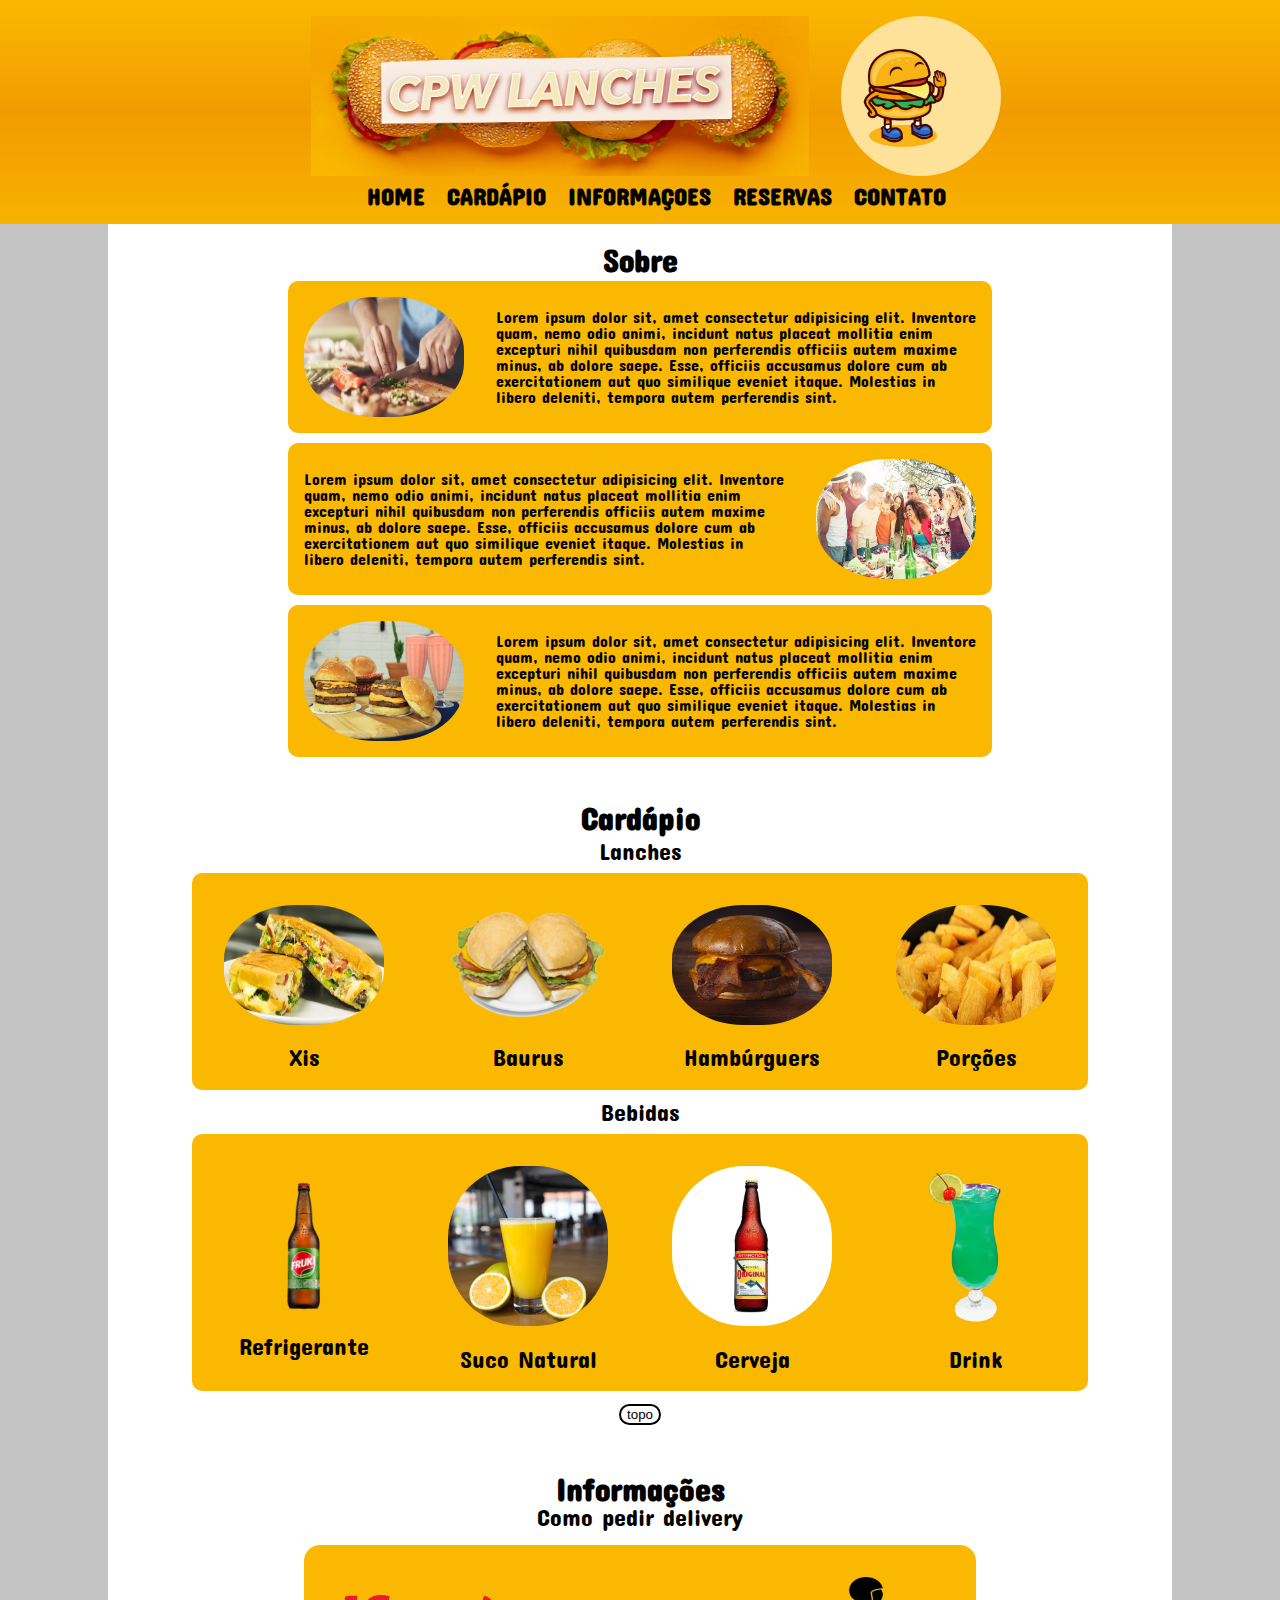
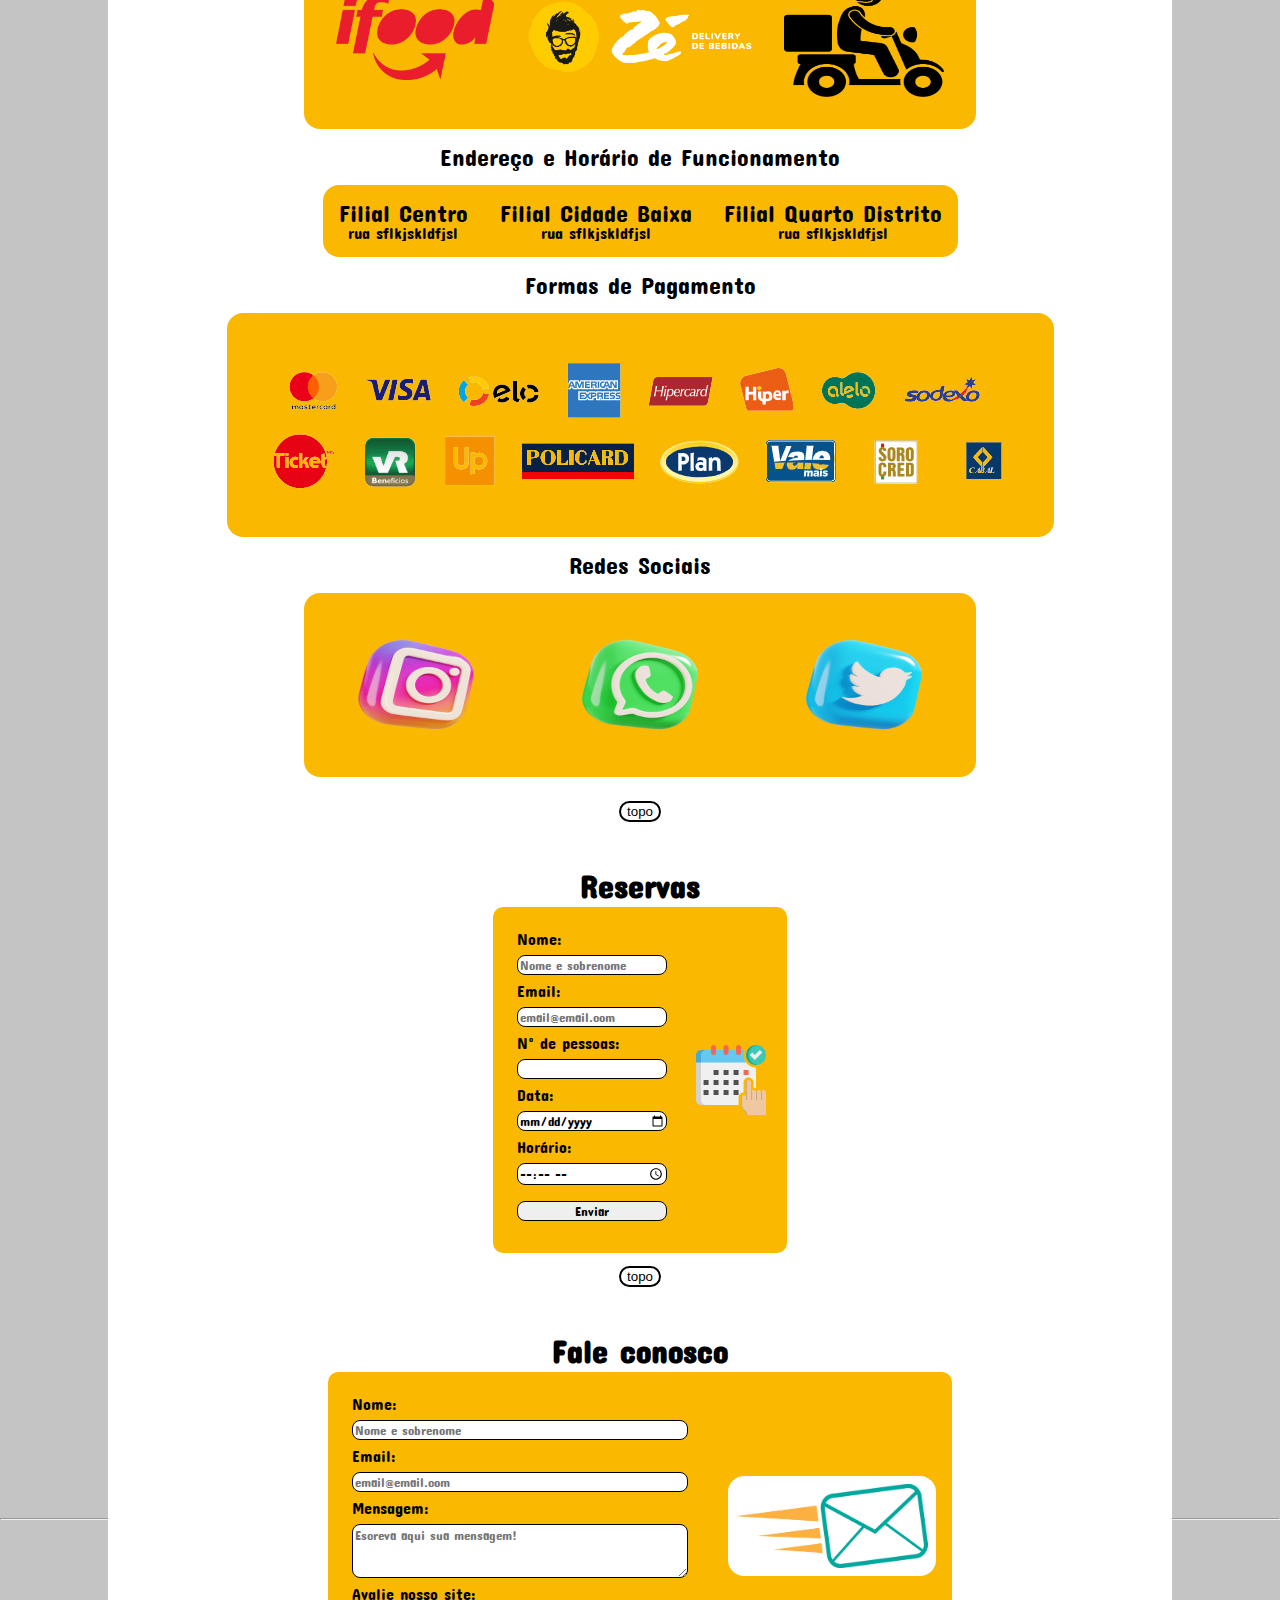
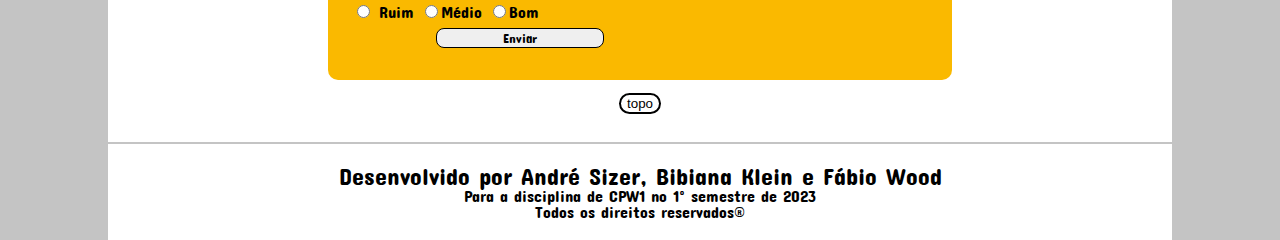
==== index.html @ 4eee1fc5 "Merge branch 'Informações' of github.com:andresizer/CPW1-Lanches into Informações" ====
<!DOCTYPE html>
<html lang="pt-br">
<head>
    <meta charset="UTF-8">
    <meta http-equiv="X-UA-Compatible" content="IE=edge">
    <meta name="viewport" content="width=device-width, initial-scale=1.0">
    <title>CPW1 Lanches</title>
    <link rel="stylesheet" href="styles.css">
</head>
<body>
        <!-- CONTAINER DO BANNER + MENU DO TOPO -->
        <header class="topo" id="logo">
            <div class="imagens-topo">
                <img src="img/banner-amarelo1.png" alt="banner com o nome CPW LANCHES" class="itopo">
                <img src="img/mascot_images/mascote_sobre.png" alt="mascote em forma de hamburguer com um rosto feliz, pernas e braços, com o braço esquerdo acenando" class="mascote" id="mascote"> 
            </div>

            <div class="menu">
                <a href="#sobre" class="mtopo mhome" onmouseover="change_mascot_on('img/mascot_images/mascote_sobre.png')"
                                                     onmouseout="change_mascot_out()"
                                                     onclick="change_mascot_click('img/mascot_images/mascote_sobre.png')">home</a>

                <a href="#cardapio" class="mtopo"    onmouseover="change_mascot_on('img/mascot_images/mascote_cardapio.png')"
                                                     onmouseout="change_mascot_out()"
                                                     onclick="change_mascot_click('img/mascot_images/mascote_cardapio.png')">cardápio</a>

                <a href="#informacao" class="mtopo"  onmouseover="change_mascot_on('img/mascot_images/mascote_informacoes.png')"
                                                     onmouseout="change_mascot_out()"
                                                     onclick="change_mascot_click('img/mascot_images/mascote_informacoes.png')">informaçoes</a>

                <a href="#reservas" class="mtopo"    onmouseover="change_mascot_on('img/mascot_images/mascote_reservas.png')"
                                                     onmouseout="change_mascot_out()"
                                                     onclick="change_mascot_click('img/mascot_images/mascote_reservas.png')">reservas</a>
                                                     
                <a href="#contato" class="mtopo"     onmouseover="change_mascot_on('img/mascot_images/mascote_contato.png')"
                                                     onmouseout="change_mascot_out()"
                                                     onclick="change_mascot_click('img/mascot_images/mascote_contato.png')">contato</a>
            </div>

        </header>
        <div class="titulo-pagina">
            <h2>CPW1 Lanches</h2>
        </div>
        <!-- CONTAINER INICIAL -->
        <section id="sobre">          
            <div class="cont-externo">
                <h1>Sobre</h1>
                <div class="cont-int">
                    <img src="./img/cozinha.jpg" alt="mãos de uma pessoa cortando vegetais em uma tábua de madeira" class="imgItens imgRadius">
                    <div class="textoSobre">
                        <p>Lorem ipsum dolor sit, amet consectetur adipisicing elit. Inventore quam, nemo odio animi, incidunt natus placeat mollitia enim excepturi nihil quibusdam non perferendis officiis autem maxime minus, ab dolore saepe. Esse, officiis accusamus dolore cum ab exercitationem aut quo similique eveniet itaque. Molestias in libero deleniti, tempora autem perferendis sint.</p>
                    </div>
                </div>
                <div class="cont-int cont-invertido">
                    <div class="textoSobre">
                        <p>Lorem ipsum dolor sit, amet consectetur adipisicing elit. Inventore quam, nemo odio animi, incidunt natus placeat mollitia enim excepturi nihil quibusdam non perferendis officiis autem maxime minus, ab dolore saepe. Esse, officiis accusamus dolore cum ab exercitationem aut quo similique eveniet itaque. Molestias in libero deleniti, tempora autem perferendis sint.</p>
                    </div>
                    <img src="./img/amigos.jpeg" alt="pessoas sorrindo em torno de uma mesa de lanches ao ar livre" class="imgItens imgRadius">
                </div>
                <div class="cont-int">
                    <img src="./img/comida.jpeg" alt="hambúrgueres e milkshakes em cima de uma mesa" class="imgItens imgRadius">
                    <div class="textoSobre">
                        <p>Lorem ipsum dolor sit, amet consectetur adipisicing elit. Inventore quam, nemo odio animi, incidunt natus placeat mollitia enim excepturi nihil quibusdam non perferendis officiis autem maxime minus, ab dolore saepe. Esse, officiis accusamus dolore cum ab exercitationem aut quo similique eveniet itaque. Molestias in libero deleniti, tempora autem perferendis sint.</p>
                    </div>
                </div> 
            </div>
        </section>

        <!-- CONTAINER CARDÁPIO -->
        <section id="cardapio">
            <div class="cont-externo">
                <h1>Cardápio</h1>
                <!-- MINI MENU LANCHES -->
                <div class="descItens aumentaFonte">Lanches</div>
                <div class="itens-sec">
                    <div class="cont-itens" id="cont-itens-xis">
                        <a href="#xis-area">
                            <img src="./img/xissalada.jpg" alt="xis salada cortado ao meio em cima de um prato" class="imgItens imgRadius">
                            <div class="descItens aumentaFonte">Xis</div>
                        </a>
                    </div>
                    <div class="cont-itens" id="cont-itens-bauru">
                        <a href="#bauru-area">
                            <img src="./img/bauru.png" alt="bauru em cima de um prato" class="imgItens imgRadius">
                            <div class="descItens aumentaFonte">Baurus</div>
                        </a>
                    </div>
                    <div class="cont-itens" id="cont-itens-burger">
                        <a href="#burger-area">
                            <img src="./img/burguerbacon.jpg" alt="hambúrguer com fatias de bacon em cima de uma mesa" class="imgItens imgRadius">
                            <div class="descItens aumentaFonte">Hambúrguers</div>
                        </a>
                    </div>
                    <div class="cont-itens" id="cont-itens-porcoes">
                        <a href="#porcoes-area">
                            <img src="./img/aipim.jpg" alt="porção de pedaços aipim" class="imgItens imgRadius">
                            <div class="descItens aumentaFonte">Porções</div>
                        </a>
                    </div>    
                </div>    
                        
                <!-- MINI MENU BEBIDAS -->
                <div class="descItens aumentaFonte">Bebidas</div>
                <div class="itens-sec">
                        <div class="cont-itens" id="cont-itens-refri">
                            <a href="#refri-area">
                                <img src="./img/fruki.png" alt="garrafa de vidro de refrigerante" class="imgItens aspct imgRadius">
                                <div class="descItens aumentaFonte">Refrigerante</div>
                            </a>
                        </div>
                        <div class="cont-itens" id="cont-itens-suco">
                            <a href="#suco-area">
                                <img src="./img/suco.jpeg" alt="copo de vidro com suco de laranja e um canudo reto e duas metades cortadas de uma laranja ao seu lado" class="imgItens aspct imgRadius">
                                <div class="descItens aumentaFonte">Suco Natural</div>
                            </a>
                        </div>
                        <div class="cont-itens" id="cont-itens-cerveja">
                            <a href="#cerveja-area">
                                <img src="./img/original.jpeg" alt="garrafa de vidro de cerveja" class="imgItens aspct imgRadius">
                                <div class="descItens aumentaFonte">Cerveja</div>
                            </a>    
                        </div>
                        <div class="cont-itens" id="cont-itens-drink">
                            <a href="#drink-area">
                                <img src="./img/drink.png" alt="taça tulipa de vidro contendo drink verde, gelo e uma rodela de laranja e uma cereja espetadas na borda" class="imgItens aspct imgRadius">
                                <div class="descItens aumentaFonte">Drink</div>
                            </a>
                        </div>
                </div>
            <button class="voltar" onclick="top_button_func()" >topo</button>
            </div>
                
                <!-- MENUS DETALHADOS -->
                <section id="xis-area" class="itensCardapioInv">
                    <div class="cont-externo">
                        <div class="descItens aumentaFonte">Xis</div>        
                        <div class="itens-sec">
                            <div class="cont-itens">
                                <img src="img/xissalada.jpg" alt="xis salada cortado ao meio em cima de um prato"" class="imgItens">
                                    <div class="descItens aumentaFonte">Xis salada</div>
                                    <div class="descItens aumentaFonte">R$20,00</div>
                                    <div class="descItens descItensParag">Ingredientes: pão de xis, hambúrguer, tomate, alface, queijo muçarela e molho da casa</div>                              
                            </div>
                            <div class="cont-itens">
                                <img src="img/xis/xis-coracao.jpeg" alt="xis recheado com corações de galinha em cima de um prato" class="imgItens">
                                <div class="descItens aumentaFonte">Xis coração</div>
                                <div class="descItens aumentaFonte">R$25,00</div>
                                <div class="descItens descItensParag">Ingredientes: pão de xis, coração, tomate, alface, milho, queijo muçarela e molho da casa</div>   
                            </div>
                            <div class="cont-itens">
                                <img src="img/xis/xis-vegano.jpeg" alt="xis com hambúrguer de soja em cima de um prato" class="imgItens">
                                <div class="descItens aumentaFonte">Xis vegano</div>
                                <div class="descItens aumentaFonte">R$25,00</div>
                                <div class="descItens descItensParag">Ingredientes: pão de xis, hambúrguer de soja, tomate, alface, milho, tofu e molho da casa</div> 
                            </div>
                        </div>
                        <button class="voltar" onclick="location.href='#cardapio'">voltar</button>
                    </div>
                </section>

                <section id="bauru-area" class="itensCardapioInv">
                    <div class="cont-externo">
                        <div class="descItens aumentaFonte">Baurus</div>          
                        <div class="itens-sec">
                            <div class="cont-itens">
                                <img src="img/baurus/bauru-tradicional.jpg" alt="bauru tradicional em um prato" class="imgItens">
                                    <div class="descItens aumentaFonte">Bauru tradicional</div>
                                    <div class="descItens aumentaFonte">R$20,00</div>
                                    <div class="descItens descItensParag">Ingredientes: pão de bauru, filé, tomate, alface, queijo muçarela e molho da casa</div>                           
                            </div>
                            <div class="cont-itens">
                                <img src="img/baurus/bauru-4-queijos.jpg" alt="bauru recheado com queijo em cima de um prato" class="imgItens">
                                <div class="descItens aumentaFonte">Bauru 4 queijos</div>
                                <div class="descItens aumentaFonte">R$25,00</div>
                                <div class="descItens descItensParag">Ingredientes: pão de bauru, filé, tomate, alface, queijo muçarela, queijo cheddar, queijo provolone e queijo lanche</div>   
                            </div>
                            <div class="cont-itens">
                                <img src="img/baurus/bauru-vegano.jpg" alt="bauru com hambúrguer de soja em cima de um prato" class="imgItens">
                                <div class="descItens aumentaFonte"><h2>Bauru vegano</h2></div>
                                <div class="descItens aumentaFonte">R$25,00</div>
                                <div class="descItens descItensParag">Ingredientes: pão de bauru, hambúrguer de soja, tomate, alface, tofu e molho da casa</div> 
                            </div>
                        </div>
                        <button class="voltar" onclick="location.href='#cardapio'">voltar</button>
                    </div>
                </section>  
                
                <section id="burger-area" class="itensCardapioInv">
                    <div class="cont-externo">
                        <div class="descItens aumentaFonte">Hambúrgueres</div>             
                        <div class="itens-sec">
                            <div class="cont-itens">
                                <img src="img/burgers/burger-tradicional.jpg" alt="hambúrguer em cima de um prato" class="imgItens">
                                    <div class="descItens aumentaFonte">Burguer tradicional</div>
                                    <div class="descItens aumentaFonte">R$20,00</div>
                                    <div class="descItens descItensParag">Ingredientes: pão de hambúrguer, hambúrguer bovino, tomate, alface, 
                                        queijo muçarela e molho da casa</div>                              
                            </div>
                            <div class="cont-itens">
                                <img src="img/burgers/burger-bacon.webp" alt="hambúrguer com fatias de bacon em cima de uma tábua de madeira" class="imgItens">
                                <div class="descItens aumentaFonte">Burguer com bacon</div>
                                <div class="descItens aumentaFonte">R$25,00</div>
                                <div class="descItens descItensParag">Ingredientes: pão de hambúrguer, hambúrguer bovino, bacon, tomate, alface, 
                                    queijo muçarela e molho da casa</div>   
                            </div>
                            <div class="cont-itens">
                                <img src="img/burgers/burger-vegano.jpg" alt="hambúrguer com bife de soja em cima de uma tábua de madeira" class="imgItens">
                                <div class="descItens aumentaFonte">Burguer vegano</div>
                                <div class="descItens aumentaFonte">R$25,00</div>
                                <div class="descItens descItensParag">Ingredientes: pão de hambúrguer, hambúrguer de soja, tomate, alface, 
                                        tofu e molho da casa</div> 
                            </div>
                        </div>
                        <button class="voltar" onclick="location.href='#cardapio'">voltar</button>
                    </div>
                </section>
                
                <section id="porcoes-area" class="itensCardapioInv">
                    <div class="cont-externo">
                        <div class="descItens aumentaFonte">Porções</div>           
                        <div class="itens-sec">
                            <div class="cont-itens">
                                <img src="img/porcoes/porcao-batata.jpg" alt="porção de batatas fritas" class="imgItens aspct">
                                    <div class="descItens aumentaFonte">Porção de batata</div>
                                    <div class="descItens aumentaFonte">R$20,00</div>   
                            </div>
                            <div class="cont-itens">
                                <img src="img/porcoes/porcao-aipim.webp" alt="porção de pedaços de aipim frito" class="imgItens aspct">
                                <div class="descItens aumentaFonte">Porção de aipim</div>
                                <div class="descItens aumentaFonte">R$25,00</div> 
                            </div>
                            <div class="cont-itens">
                                <img src="img/porcoes/porcao-polenta.jpg" alt="porção de pedaços de polenta frita" class="imgItens aspct">
                                <div class="descItens aumentaFonte">Porção de polenta</div>
                                <div class="descItens aumentaFonte">R$25,00</div>
                            </div>
                        </div>
                        <button class="voltar" onclick="location.href='#cardapio'">voltar</button>
                    </div>
                </section> 
               
                <section id="refri-area" class="itensCardapioInv">
                    <div class="cont-externo">
                        <div class="descItens aumentaFonte">Refrigerantes</div>          
                        <div class="itens-sec">
                            <div class="cont-itens">
                                <img src="img/refris/coca.webp" alt="garrafa de plástico de 300ml de coca-cola" class="imgItens aspct">
                                    <div class="descItens aumentaFonte">Coca-cola</div>
                                    <div class="descItens aumentaFonte">R$8,00</div>
                            </div>
                            <div class="cont-itens">
                                <img src="img/refris/pepsi.webp" alt="garrafa de plástico de 300ml de pepsi" class="imgItens aspct">
                                <div class="descItens aumentaFonte">Pepsi</div>
                                <div class="descItens aumentaFonte">R$6,00</div>
                            </div>
                            <div class="cont-itens">
                                <img src="img/refris/guarana.jpg" alt="garrafa de plástico de 300ml de guaraná antártica" class="imgItens aspct">
                                <div class="descItens aumentaFonte">Guaraná Antartica</div>
                                <div class="descItens aumentaFonte">R$8,00</div>
                            </div>
                            <div class="cont-itens">
                                <img src="img/refris/fanta.jpeg" alt="garrafa de plástico de 300ml de fanta laranja" class="imgItens aspct">
                                <div class="descItens aumentaFonte">Fanta laranja</div>
                                <div class="descItens aumentaFonte">R$8,00</div>
                            </div>
                        </div>
                        <button class="voltar" onclick="location.href='#cardapio'">voltar</button>
                    </div>
                </section> 
                
                <section id="suco-area" class="itensCardapioInv">
                    <div class="cont-externo">
                        <div class="descItens aumentaFonte">Sucos</div>          
                        <div class="itens-sec">
                            <div class="cont-itens">
                                <img src="img/sucos/suco-laranja.jpg" alt="copo de vidro com canudo e suco de laranja com uma laranja fatiada ao lado" class="imgItens aspct">
                                    <div class="descItens aumentaFonte">Laranja</div>
                                    <div class="descItens aumentaFonte">R$8,00</div>
                            </div>
                            <div class="cont-itens">
                                <img src="img/sucos/suco-abacaxi.jpg" alt="copo de vidro com canudo e suco de abacaxi com fatias de abacaxi e folhas de hortelã ao lado" class="imgItens aspct">
                                <div class="descItens aumentaFonte">Abacaxi</div>
                                <div class="descItens aumentaFonte">R$6,00</div>
                            </div>
                            <div class="cont-itens">
                                <img src="img/sucos/suco-uva.webp" alt="copo de vidro com suco de uva e um cacho de uvas ao lado" class="imgItens aspct">
                                <div class="descItens aumentaFonte">Uva</div>
                                <div class="descItens aumentaFonte">R$8,00</div>
                            </div>
                            <div class="cont-itens">
                                <img src="img/sucos/suco-limao.jpg" alt="copo de vidro com limonada e limões cortados ao lado" class="imgItens aspct">
                                <div class="descItens aumentaFonte">Limonada</div>
                                <div class="descItens aumentaFonte">R$8,00</div>
                            </div>
                        </div>
                        <button class="voltar" onclick="top_button_func()">voltar</button>
                    </div>
                </section> 
                
                <section id="cerveja-area" class="itensCardapioInv">
                    <div class="cont-externo">
                        <div class="descItens aumentaFonte">Cervejas</div>              
                        <div class="itens-sec">
                            <div class="cont-itens">
                                <img src="img/original.jpeg" alt="garrafa de vidro de 350ml de cerveja Original" class="imgItens aspct">
                                    <div class="descItens aumentaFonte">Original</div>
                                    <div class="descItens aumentaFonte">R$16,00</div>
                            </div>
                            <div class="cont-itens">
                                <img src="img/cervejas/heineken.png" alt="garrafa de vidro de 350ml de cerveja Heineken" class="imgItens aspct">
                                <div class="descItens aumentaFonte">Heineken</div>
                                <div class="descItens aumentaFonte">R$16,00</div>
                            </div>
                            <div class="cont-itens">
                                <img src="img/cervejas/caracu.jpg" alt="garrafa de vidro de 350ml de cerveja Caracu" class="imgItens aspct">
                                <div class="descItens aumentaFonte">Caracu</div>
                                <div class="descItens aumentaFonte">R$8,00</div>
                            </div>
                            <div class="cont-itens">
                                <img src="img/cervejas/dado.webp" alt="garrafa de vidro de 350ml de cerveja Dado Bier Lager" class="imgItens aspct">
                                <div class="descItens aumentaFonte">Dado Lager</div>
                                <div class="descItens aumentaFonte">R$8,00</div>
                            </div>
                        </div>
                        <button class="voltar" onclick="top_button_func()">voltar</button>
                    </div>
                </section>
               
                <section id="drink-area" class="itensCardapioInv">
                    <div class="cont-externo">
                        <div class="descItens aumentaFonte">Drinks</div>              
                        <div class="itens-sec">
                            <div class="cont-itens">
                                <img src="img/drinks/caipira-limao.jpg" alt="copo de vidro com canudo, caipirinha de limão e gelo com uma rodela de limão espetada na borda" class="imgItens aspct">
                                    <div class="descItens aumentaFonte">Caipira limão</div>
                                    <div class="descItens aumentaFonte">R$18,00</div>
                            </div>
                            <div class="cont-itens">
                                <img src="img/drinks/caipira-morango.jpg" alt="copo de vidro com canudo, caipirinha de morango e gelo com um morango espetado na borda" class="imgItens aspct">
                                <div class="descItens aumentaFonte">Caipira morango</div>
                                <div class="descItens aumentaFonte">R$18,00</div>
                            </div>
                            <div class="cont-itens">
                                <img src="img/drinks/Moscow.jpeg" alt="caneca de cobre com drink moscow mule, gelo, fatias de limão e folhas de hortelã" class="imgItens aspct">
                                <div class="descItens aumentaFonte">Moscow Mule</div>
                                <div class="descItens aumentaFonte">R$28,00</div>
                            </div>
                            <div class="cont-itens">
                                <img src="img/drinks/GinTonica.jpeg" alt="taça de vidro com gin tônica, gelo e uma rodela de toranja espetada na borda" class="imgItens aspct">
                                <div class="descItens aumentaFonte">Gin Tônica</div>
                                <div class="descItens aumentaFonte">R$28,00</div>
                            </div>
                        </div>
                        <button class="voltar" onclick="top_button_func()">voltar</button>
                    </div> 
                </section>
                
        </section>
        <!-- CONTAINER INFORMAÇÃO -->
        <section id="informacao">
            <div class="cont-externo">
                <h1>Informações</h1>
                <h2>Como pedir delivery</h2>
                <div class="info-sec">
                        <div class="cont-itens">
                            <img src="./img/ifood.png" alt="logo do aplicativo Ifood" class="imgItens aspct">
                        </div>
                        <div class="cont-itens">
                            <img src="./img/zedelivery.png" alt="logo do aplicativo Zé delivery de bebidas" class="imgItens aspct scale">   
                        </div>
                        <div class="cont-itens">
                            <img src="./img/delivery-motoboy.png" alt="logo minimalista de um motoboy" class="imgItens "> 
                        </div>
                      
                </div>
                <h2>Endereço e Horário de Funcionamento</h2>
                <div class="info-sec">
                        <div class="cont-itens2">
                            <div class="descItensinfo">Filial Centro</div>
                            <p>rua sflkjskldfjsl</p>
                        </div>
                        <div class="cont-itens2">
                            <div class="descItensinfo">Filial Cidade Baixa</div>
                            <p>rua sflkjskldfjsl</p>
                        </div>
                        <div class="cont-itens2">
                            <div class="descItensinfo">Filial Quarto Distrito</div>
                            <p>rua sflkjskldfjsl</p>
                        </div>
                </div>
                <h2>Formas de Pagamento</h2>
                <div class="info-sec">
                    <div class="cont-itens">
                        <img src="./img/safra-removebg-preview.png" alt="logos dos cartões mastercard, visa, elo, american express, hipercard, hiper, alelo, sodexo, ticket, vr, up, policard, plan, vale mais, sorocred e cabal" class="imgItens1">
                        <ul class="formas-pagamento">
                            <li>Dinheiro</li>
                            <li>PIX</li>
                            <li>Cartões</li>
                        </ul>
                    </div>
                </div>
                <h2>Redes Sociais</h2>
                <div class="info-sec">
                    <div class="cont-itens">
                        <img src="./img/logoinsta-removebg-preview.png" alt="logo do instagram" class="imgItens">
                    </div>
                    <div class="cont-itens">
                        <img src="./img/whats-removebg-preview.png" alt="logo do whatsapp" class="imgItens">
                    </div>
                    <div class="cont-itens">
                        <img src="./img/twitter-removebg-preview.png" alt="logo do twitter" class="imgItens">
                    </div>
                </div>
                <button class="voltar" onclick="top_button_func()">topo</button>
            </div>
        </section>

        <!-- CONTAINER RESERVAS -->
        <section id="reservas">
            <div class="cont-externo">                
                <h1>Reservas</h1>  
                <div class="cont-int"> 
                            <form method="post" class="formulario">
                                <label for="input_nome">Nome: </label>
                                <input type="text" name="input_nome" id="c_nome" class="item-form" placeholder="Nome e sobrenome">
                                    
                                <label for="input_email">Email: </label>   
                                <input type="email" name="input_email" id="c_email" class="item-form" placeholder="email@email.com">

                                <label for="input_numpes">Nº de pessoas: </label>
                                <input type="number" name="input_numpes" class="item-form" id="c_numpes" >
                                    
                                <label for="input_data">Data: </label>
                                <input type="date" name="input_data" id="c_data" class="item-form">
                             
                                <label for="input_horario">Horário: </label>
                                <input type="time" name="input_horario" class="item-form" id="c_horario" >
                                         
                                <input type="submit" id="submit-reservas" class="item-form" value="Enviar"/>
                            </form>
                        <img src="img/reserva_img.png" alt="figura minimalista de uma mão apontando para uma data em um calendário de mesa" class="img-reserva">                    
                    </div>
                <button class="voltar" onclick="top_button_func()">topo</button>
            </div>
        </section>

        <!-- CONTAINER CONTATO -->
        <section id="contato">
            <div class="cont-externo">
                <h1>Fale conosco</h1>
                <div class="cont-int">
                        <form method="post" class="formulario">
                                <label for="input_nome">Nome: </label>
                                <input type="text" name="input_nome" id="c_nome" class="item-form" placeholder="Nome e sobrenome">
                           
                                <label for="input_email">Email: </label>
                                <input type="email" name="input_email" id="c_email" class="item-form" placeholder="email@email.com">
                           
                                <label for="input_msg">Mensagem: </label>
                                <textarea type="text" name="input_msg" id="c_msg" cols="45" rows="3" class="item-form" placeholder="Escreva aqui sua mensagem!"></textarea>
                            
                            <fieldset id="fieldset_aval">
                                <legend>Avalie nosso site: </legend>
                                    <input type="radio" class="radiobutton" class="item-form" name="input_aval" class="item-form" id="c_ruim"> Ruim
                                    <input type="radio" class="radiobutton" class="item-form" name="input_aval" class="item-form" id="c_medio">Médio
                                    <input type="radio" class="radiobutton" class="item-form" name="input_aval" class="item-form" id="c_bom">Bom              
                            </fieldset>
                            <input type="submit" id="submit-contato" class="item-form submit" value="Enviar"/>
                        </form>
                    <img src="img/contato_img.png" alt="figura minimalista de um envelope de cartas se deslocando em alta velocidade" class="img-contato">                    
                </div>
                <button class="voltar" onclick="top_button_func()">topo</button>
            </div>
        </section>

        <section class="apresentacao">
            <hr>
            <div class="cont-externo">
                <h2>Desenvolvido por André Sizer, Bibiana Klein e Fábio Wood</h2>
                <h3>Para a disciplina de CPW1 no 1º semestre de 2023</h3>
                <h3>Todos os direitos reservados®</h3>
            </div>
        </section>

    <script src="js/script.js"></script>
</body>
</html>
---- styles.css ----
@import url('https://fonts.googleapis.com/css2?family=Concert+One&display=swap');

@import url('css/reset.css');
@import url('css/header.css');
@import url('css/sobre.css');
@import url('css/cardapio.css');
@import url('css/informacoes.css');
@import url('css/contato.css');
@import url('css/footer.css');

html {
    scroll-behavior: smooth;
}

body{
    background-color: rgba(128, 128, 128, 0.461);
    font-family: 'Concert One', cursive;
    position: relative;
    margin: 0;
    padding: 0;
    min-height: 100%;
    width: 100%;
}

hr {
    z-index: 999;
}

h1{
    font-size: 2rem;
    font-weight: bold;
}

h2 {
    font-size: 1.5rem;
}

ul {
    list-style: none;
}

a {
    text-decoration: none;
    color: #000000;
}

.voltar {
   float: right;
   border: 2px solid black;
   background-color: #ffffff;
   border-radius: 2rem;
   margin: 0.5rem;
}

.voltar:hover {
    background-color: #000000;
    color: #ffffff;
    cursor: pointer;
}
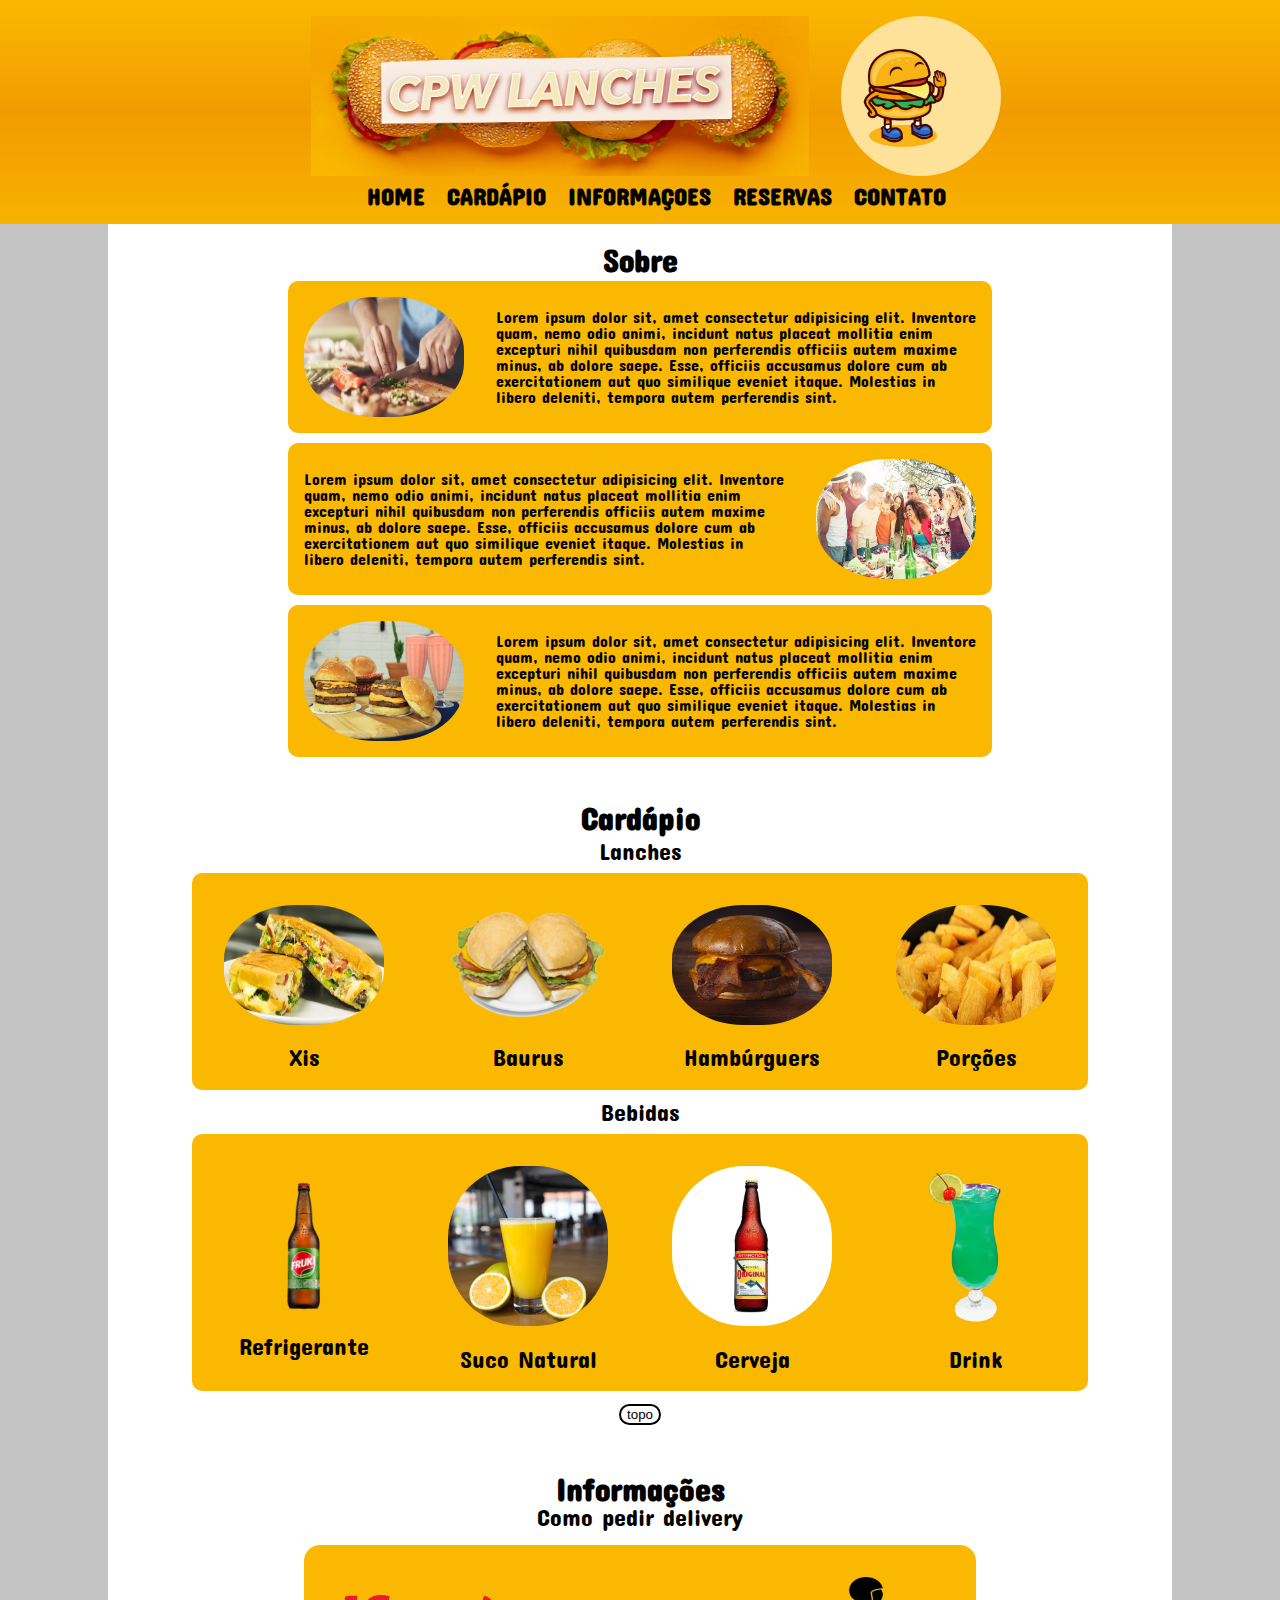
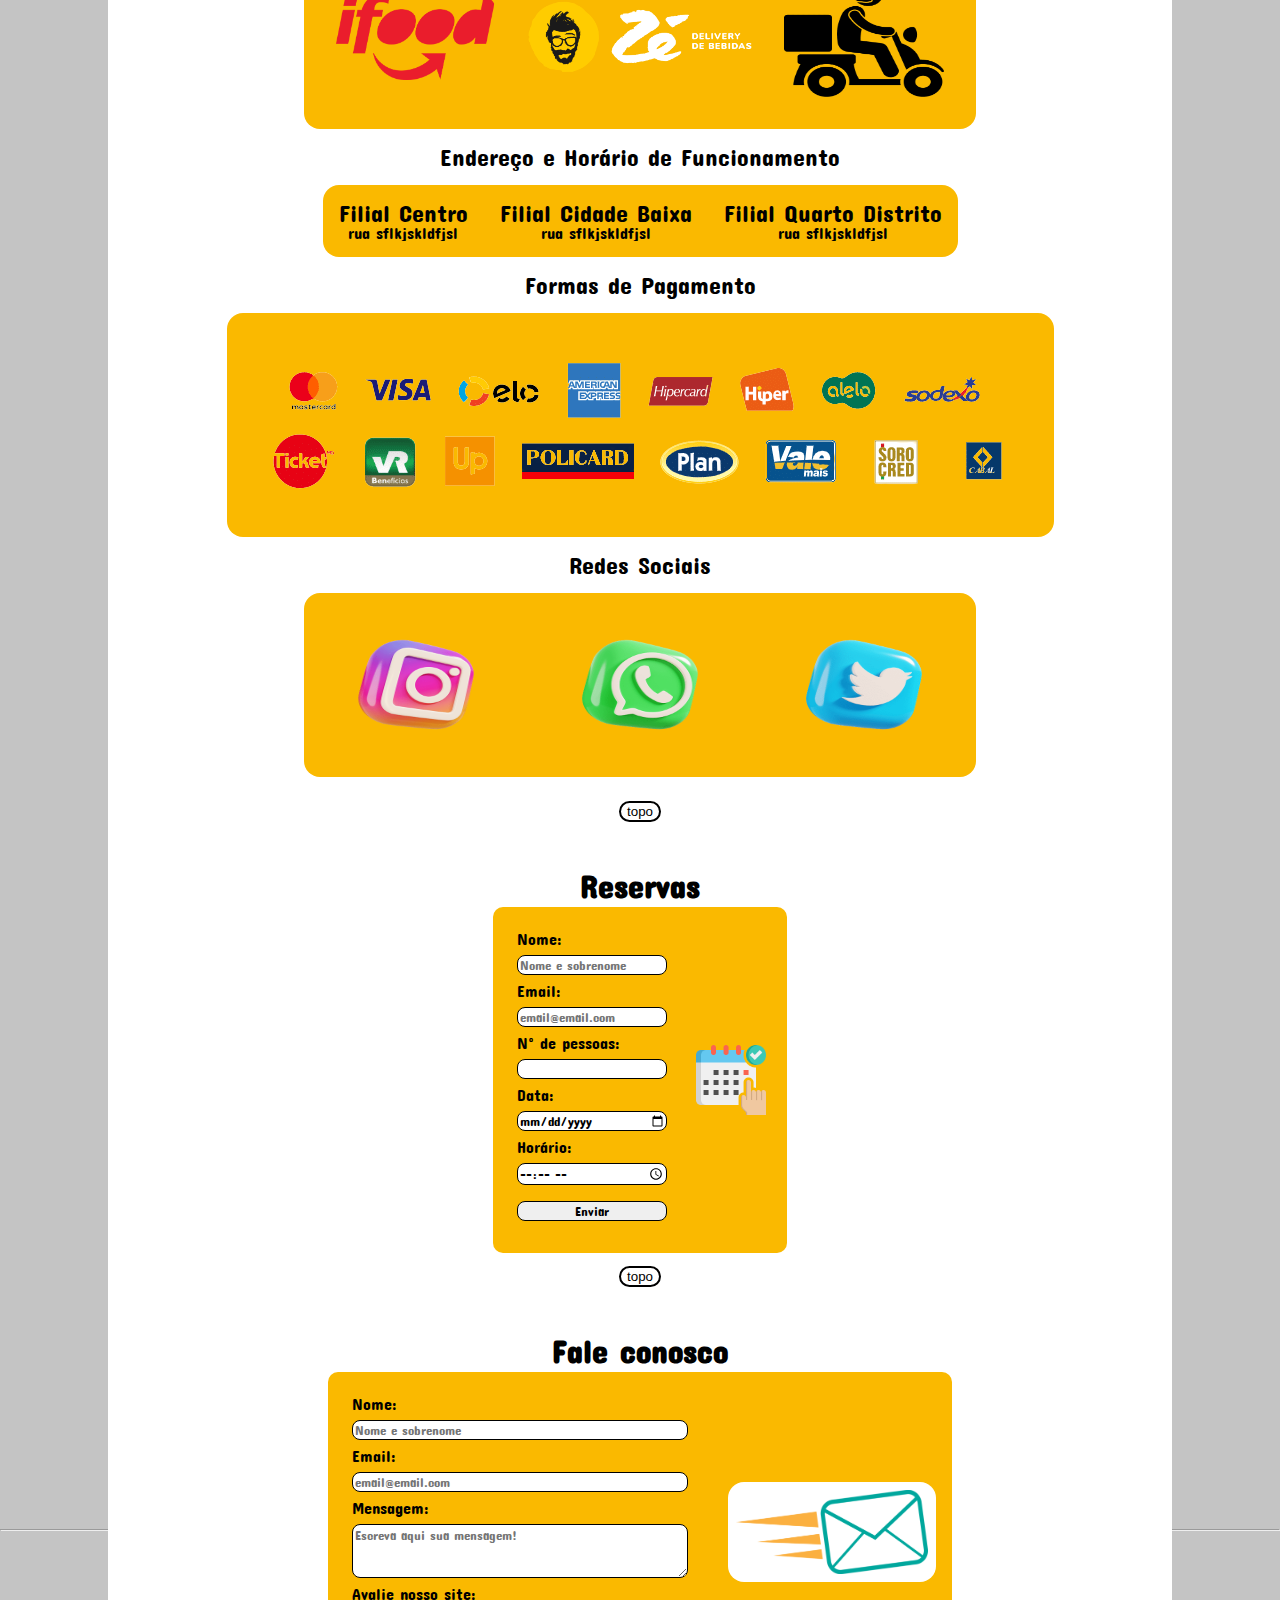
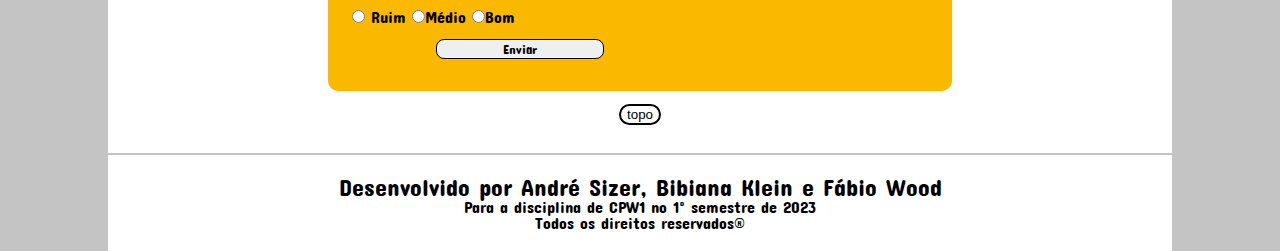
==== commit acad3b86: "validator_errors_correction" ====
--- a/index.html
+++ b/index.html
@@ -422,21 +422,21 @@
                 <div class="cont-int"> 
                             <form method="post" class="formulario">
                                 <label for="input_nome">Nome: </label>
-                                <input type="text" name="input_nome" id="c_nome" class="item-form" placeholder="Nome e sobrenome">
+                                <input type="text" name="input_nome" id="c_nome_reservas" class="item-form" placeholder="Nome e sobrenome">
                                     
-                                <label for="input_email">Email: </label>   
-                                <input type="email" name="input_email" id="c_email" class="item-form" placeholder="email@email.com">
-
-                                <label for="input_numpes">Nº de pessoas: </label>
+                                <label for=c_email_reservas>Email: </label>   
+                                <input type="email" name="input_email" id="c_email_reservas" class="item-form" placeholder="email@email.com">
+
+                                <label for="c_numpes">Nº de pessoas: </label>
                                 <input type="number" name="input_numpes" class="item-form" id="c_numpes" >
                                     
-                                <label for="input_data">Data: </label>
+                                <label for="c_data">Data: </label>
                                 <input type="date" name="input_data" id="c_data" class="item-form">
                              
-                                <label for="input_horario">Horário: </label>
+                                <label for="c_horario">Horário: </label>
                                 <input type="time" name="input_horario" class="item-form" id="c_horario" >
                                          
-                                <input type="submit" id="submit-reservas" class="item-form" value="Enviar"/>
+                                <input type="submit" id="submit-reservas" class="item-form" value="Enviar">
                             </form>
                         <img src="img/reserva_img.png" alt="figura minimalista de uma mão apontando para uma data em um calendário de mesa" class="img-reserva">                    
                     </div>
@@ -451,21 +451,21 @@
                 <div class="cont-int">
                         <form method="post" class="formulario">
                                 <label for="input_nome">Nome: </label>
-                                <input type="text" name="input_nome" id="c_nome" class="item-form" placeholder="Nome e sobrenome">
+                                <input type="text" name="input_nome" id="c_nome_contato" class="item-form" placeholder="Nome e sobrenome">
                            
-                                <label for="input_email">Email: </label>
-                                <input type="email" name="input_email" id="c_email" class="item-form" placeholder="email@email.com">
+                                <label for="c_email_contato">Email: </label>
+                                <input type="email" name="input_email" id="c_email_contato" class="item-form" placeholder="email@email.com">
                            
-                                <label for="input_msg">Mensagem: </label>
-                                <textarea type="text" name="input_msg" id="c_msg" cols="45" rows="3" class="item-form" placeholder="Escreva aqui sua mensagem!"></textarea>
+                                <label for="c_msg">Mensagem: </label>
+                                <textarea name="input_msg" id="c_msg" cols="45" rows="3" class="item-form" placeholder="Escreva aqui sua mensagem!"></textarea>
                             
                             <fieldset id="fieldset_aval">
                                 <legend>Avalie nosso site: </legend>
-                                    <input type="radio" class="radiobutton" class="item-form" name="input_aval" class="item-form" id="c_ruim"> Ruim
-                                    <input type="radio" class="radiobutton" class="item-form" name="input_aval" class="item-form" id="c_medio">Médio
-                                    <input type="radio" class="radiobutton" class="item-form" name="input_aval" class="item-form" id="c_bom">Bom              
+                                    <input type="radio" class="radiobutton item-form" name="input_aval" class="item-form" id="c_ruim"> Ruim
+                                    <input type="radio" class="radiobutton item-form" name="input_aval" class="item-form" id="c_medio">Médio
+                                    <input type="radio" class="radiobutton item-form" name="input_aval" class="item-form" id="c_bom">Bom              
                             </fieldset>
-                            <input type="submit" id="submit-contato" class="item-form submit" value="Enviar"/>
+                            <input type="submit" id="submit-contato" class="item-form submit" value="Enviar">
                         </form>
                     <img src="img/contato_img.png" alt="figura minimalista de um envelope de cartas se deslocando em alta velocidade" class="img-contato">                    
                 </div>
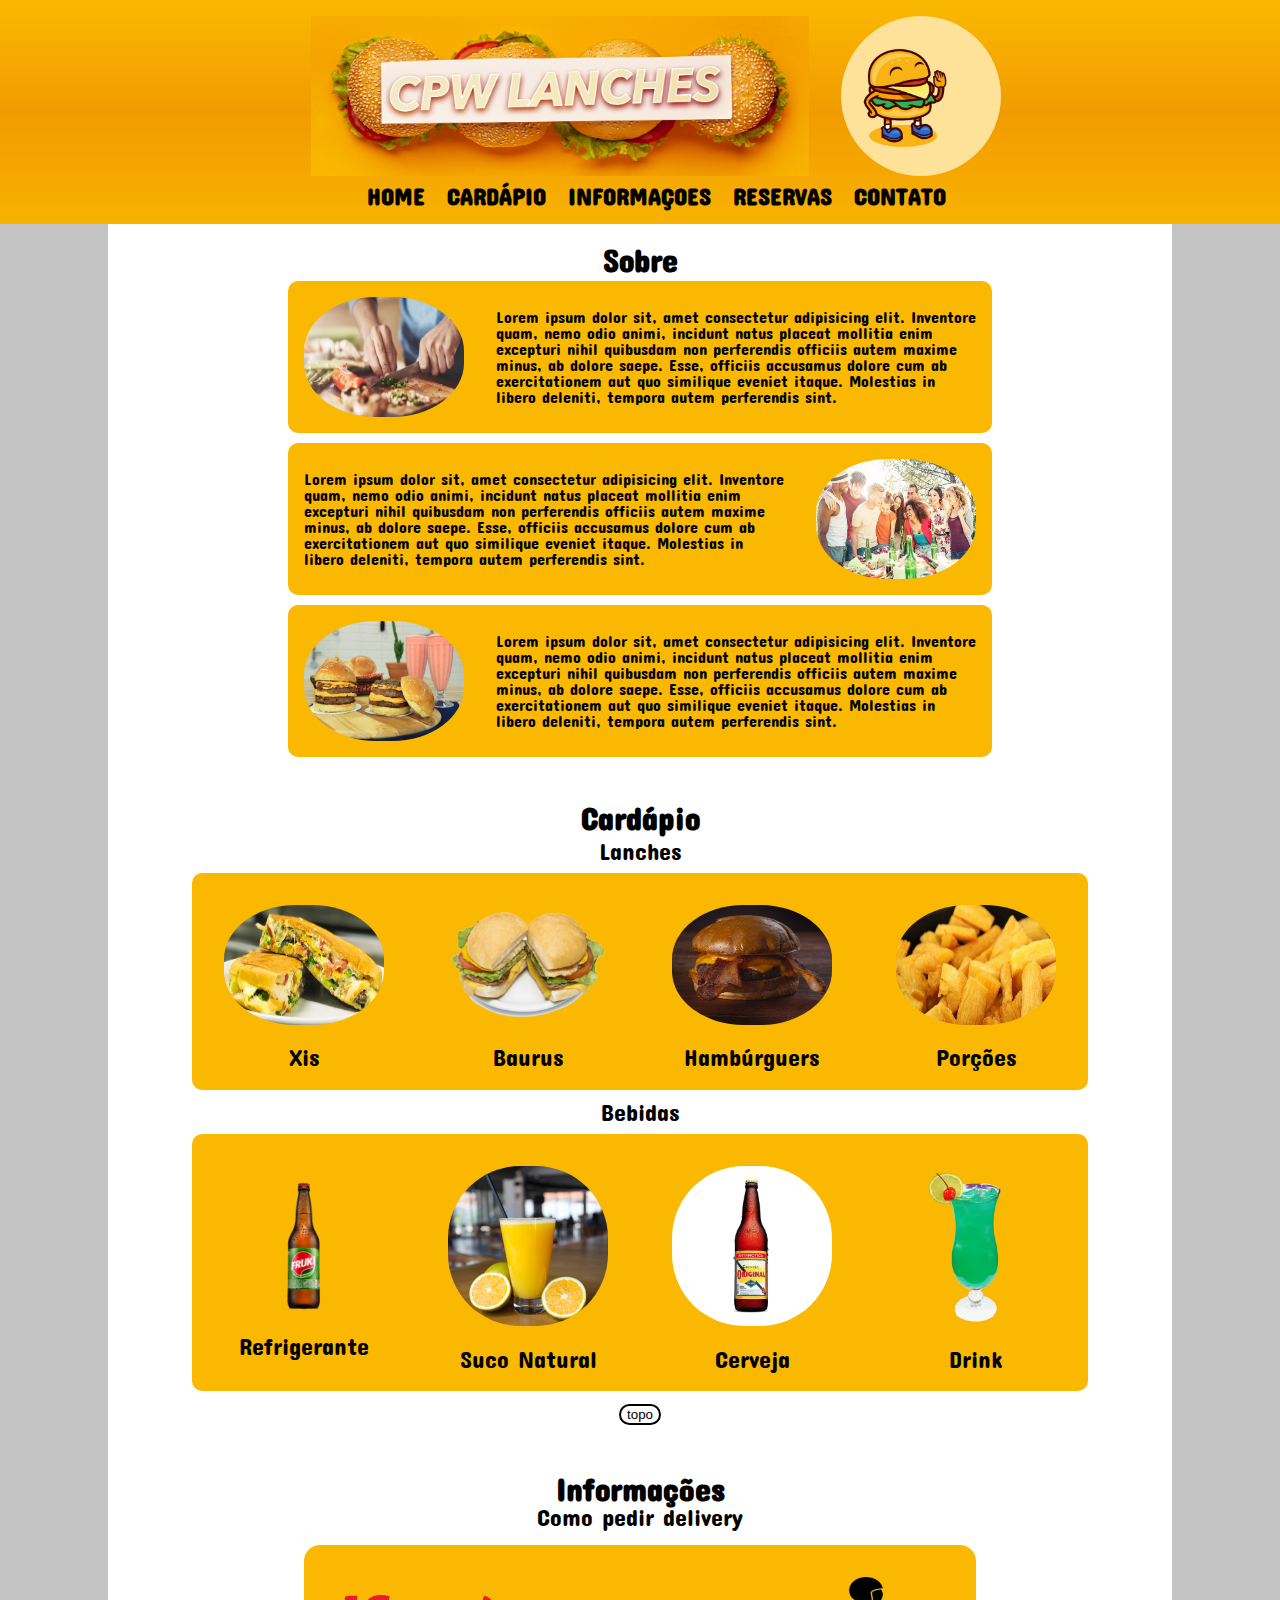
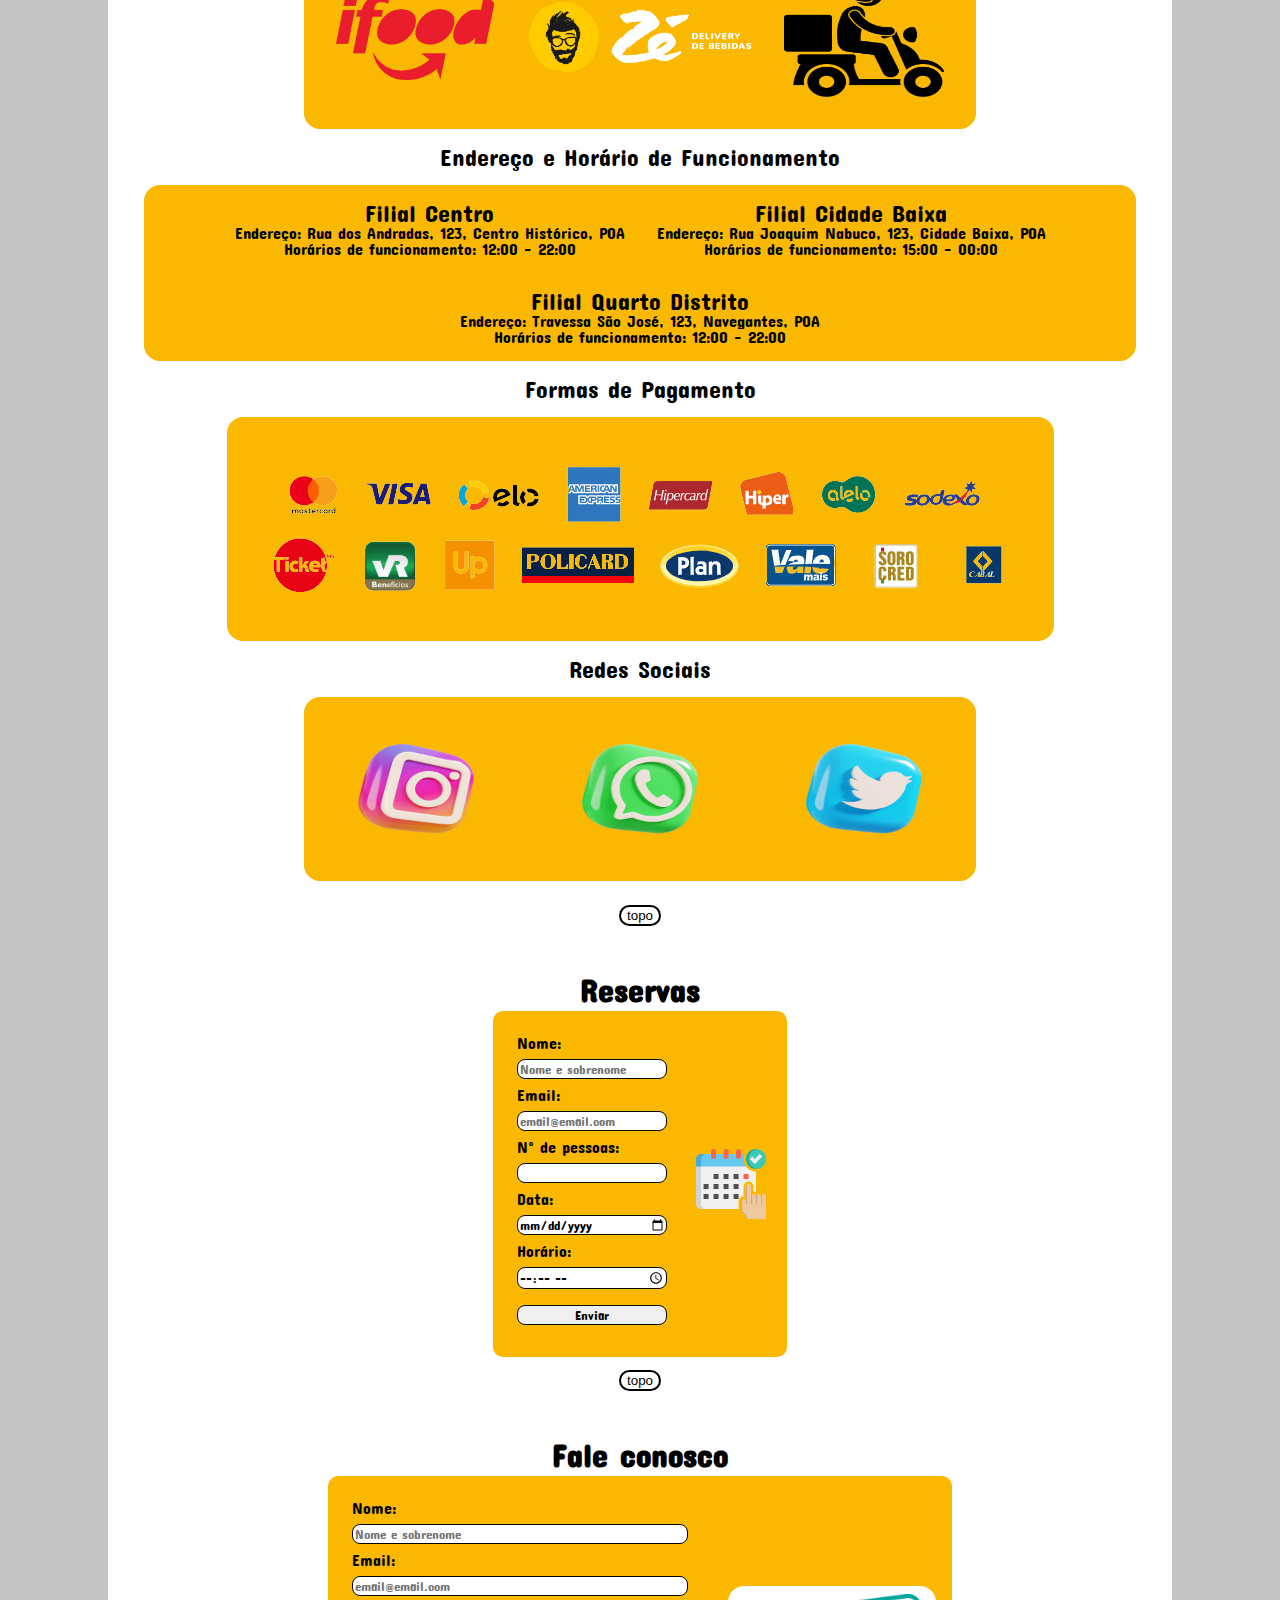
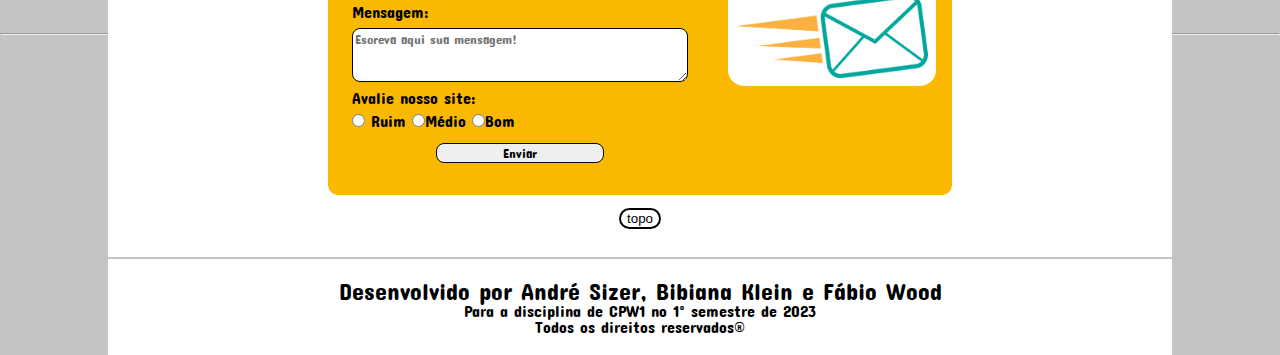
==== commit cdad7be7: "Add files via upload" ====
--- a/index.html
+++ b/index.html
@@ -6,6 +6,7 @@
     <meta name="viewport" content="width=device-width, initial-scale=1.0">
     <title>CPW1 Lanches</title>
     <link rel="stylesheet" href="styles.css">
+    <link rel="icon" type="image/png" href="/img/icon.png">
 </head>
 <body>
         <!-- CONTAINER DO BANNER + MENU DO TOPO -->
@@ -131,12 +132,12 @@
             </div>
                 
                 <!-- MENUS DETALHADOS -->
-                <section id="xis-area" class="itensCardapioInv">
+                <div id="xis-area" class="itensCardapioInv">
                     <div class="cont-externo">
                         <div class="descItens aumentaFonte">Xis</div>        
                         <div class="itens-sec">
                             <div class="cont-itens">
-                                <img src="img/xissalada.jpg" alt="xis salada cortado ao meio em cima de um prato"" class="imgItens">
+                                <img src="img/xissalada.jpg" alt="xis salada cortado ao meio em cima de um prato" class="imgItens">
                                     <div class="descItens aumentaFonte">Xis salada</div>
                                     <div class="descItens aumentaFonte">R$20,00</div>
                                     <div class="descItens descItensParag">Ingredientes: pão de xis, hambúrguer, tomate, alface, queijo muçarela e molho da casa</div>                              
@@ -156,9 +157,9 @@
                         </div>
                         <button class="voltar" onclick="location.href='#cardapio'">voltar</button>
                     </div>
-                </section>
-
-                <section id="bauru-area" class="itensCardapioInv">
+                </div>
+
+                <div id="bauru-area" class="itensCardapioInv">
                     <div class="cont-externo">
                         <div class="descItens aumentaFonte">Baurus</div>          
                         <div class="itens-sec">
@@ -183,9 +184,9 @@
                         </div>
                         <button class="voltar" onclick="location.href='#cardapio'">voltar</button>
                     </div>
-                </section>  
-                
-                <section id="burger-area" class="itensCardapioInv">
+                </div>  
+                
+                <div id="burger-area" class="itensCardapioInv">
                     <div class="cont-externo">
                         <div class="descItens aumentaFonte">Hambúrgueres</div>             
                         <div class="itens-sec">
@@ -213,9 +214,9 @@
                         </div>
                         <button class="voltar" onclick="location.href='#cardapio'">voltar</button>
                     </div>
-                </section>
-                
-                <section id="porcoes-area" class="itensCardapioInv">
+                </div>
+                
+                <div id="porcoes-area" class="itensCardapioInv">
                     <div class="cont-externo">
                         <div class="descItens aumentaFonte">Porções</div>           
                         <div class="itens-sec">
@@ -237,9 +238,9 @@
                         </div>
                         <button class="voltar" onclick="location.href='#cardapio'">voltar</button>
                     </div>
-                </section> 
+                </div> 
                
-                <section id="refri-area" class="itensCardapioInv">
+                <div id="refri-area" class="itensCardapioInv">
                     <div class="cont-externo">
                         <div class="descItens aumentaFonte">Refrigerantes</div>          
                         <div class="itens-sec">
@@ -266,9 +267,9 @@
                         </div>
                         <button class="voltar" onclick="location.href='#cardapio'">voltar</button>
                     </div>
-                </section> 
-                
-                <section id="suco-area" class="itensCardapioInv">
+                </div> 
+                
+                <div id="suco-area" class="itensCardapioInv">
                     <div class="cont-externo">
                         <div class="descItens aumentaFonte">Sucos</div>          
                         <div class="itens-sec">
@@ -293,11 +294,11 @@
                                 <div class="descItens aumentaFonte">R$8,00</div>
                             </div>
                         </div>
-                        <button class="voltar" onclick="top_button_func()">voltar</button>
-                    </div>
-                </section> 
-                
-                <section id="cerveja-area" class="itensCardapioInv">
+                        <button class="voltar" onclick="location.href='#cardapio'">voltar</button>
+                    </div>
+                </div> 
+                
+                <div id="cerveja-area" class="itensCardapioInv">
                     <div class="cont-externo">
                         <div class="descItens aumentaFonte">Cervejas</div>              
                         <div class="itens-sec">
@@ -322,11 +323,11 @@
                                 <div class="descItens aumentaFonte">R$8,00</div>
                             </div>
                         </div>
-                        <button class="voltar" onclick="top_button_func()">voltar</button>
-                    </div>
-                </section>
+                        <button class="voltar" onclick="location.href='#cardapio'">voltar</button>
+                    </div>
+                </div>
                
-                <section id="drink-area" class="itensCardapioInv">
+                <div id="drink-area" class="itensCardapioInv">
                     <div class="cont-externo">
                         <div class="descItens aumentaFonte">Drinks</div>              
                         <div class="itens-sec">
@@ -351,9 +352,9 @@
                                 <div class="descItens aumentaFonte">R$28,00</div>
                             </div>
                         </div>
-                        <button class="voltar" onclick="top_button_func()">voltar</button>
+                        <button class="voltar" onclick="location.href='#cardapio'">voltar</button>
                     </div> 
-                </section>
+                </div>
                 
         </section>
         <!-- CONTAINER INFORMAÇÃO -->
@@ -377,15 +378,18 @@
                 <div class="info-sec">
                         <div class="cont-itens2">
                             <div class="descItensinfo">Filial Centro</div>
-                            <p>rua sflkjskldfjsl</p>
+                            <p>Endereço: Rua dos Andradas, 123, Centro Histórico, POA</p>
+                            <p>Horários de funcionamento: 12:00 - 22:00</p>
                         </div>
                         <div class="cont-itens2">
                             <div class="descItensinfo">Filial Cidade Baixa</div>
-                            <p>rua sflkjskldfjsl</p>
+                            <p>Endereço: Rua Joaquim Nabuco, 123, Cidade Baixa, POA</p>
+                            <p>Horários de funcionamento: 15:00 - 00:00</p>
                         </div>
                         <div class="cont-itens2">
                             <div class="descItensinfo">Filial Quarto Distrito</div>
-                            <p>rua sflkjskldfjsl</p>
+                            <p>Endereço: Travessa São José, 123, Navegantes, POA</p>
+                            <p>Horários de funcionamento: 12:00 - 22:00</p>
                         </div>
                 </div>
                 <h2>Formas de Pagamento</h2>
@@ -420,9 +424,9 @@
             <div class="cont-externo">                
                 <h1>Reservas</h1>  
                 <div class="cont-int"> 
-                            <form method="post" class="formulario">
-                                <label for="input_nome">Nome: </label>
-                                <input type="text" name="input_nome" id="c_nome_reservas" class="item-form" placeholder="Nome e sobrenome">
+                            <form method="post" class="formulario" action="sucesso.html">
+                                <label for="c_nome_reservas">Nome: </label>
+                                <input type="text" name="input_nome" id="c_nome_reservas" class="item-form" placeholder="Nome e sobrenome" required>
                                     
                                 <label for=c_email_reservas>Email: </label>   
                                 <input type="email" name="input_email" id="c_email_reservas" class="item-form" placeholder="email@email.com">
@@ -449,8 +453,8 @@
             <div class="cont-externo">
                 <h1>Fale conosco</h1>
                 <div class="cont-int">
-                        <form method="post" class="formulario">
-                                <label for="input_nome">Nome: </label>
+                        <form method="post" class="formulario" action="sucesso.html">
+                                <label for="c_nome_contato">Nome: </label>
                                 <input type="text" name="input_nome" id="c_nome_contato" class="item-form" placeholder="Nome e sobrenome">
                            
                                 <label for="c_email_contato">Email: </label>
@@ -461,9 +465,9 @@
                             
                             <fieldset id="fieldset_aval">
                                 <legend>Avalie nosso site: </legend>
-                                    <input type="radio" class="radiobutton item-form" name="input_aval" class="item-form" id="c_ruim"> Ruim
-                                    <input type="radio" class="radiobutton item-form" name="input_aval" class="item-form" id="c_medio">Médio
-                                    <input type="radio" class="radiobutton item-form" name="input_aval" class="item-form" id="c_bom">Bom              
+                                    <input type="radio" class="radiobutton item-form" name="input_aval" id="c_ruim"> Ruim
+                                    <input type="radio" class="radiobutton item-form" name="input_aval" id="c_medio">Médio
+                                    <input type="radio" class="radiobutton item-form" name="input_aval" id="c_bom">Bom              
                             </fieldset>
                             <input type="submit" id="submit-contato" class="item-form submit" value="Enviar">
                         </form>
